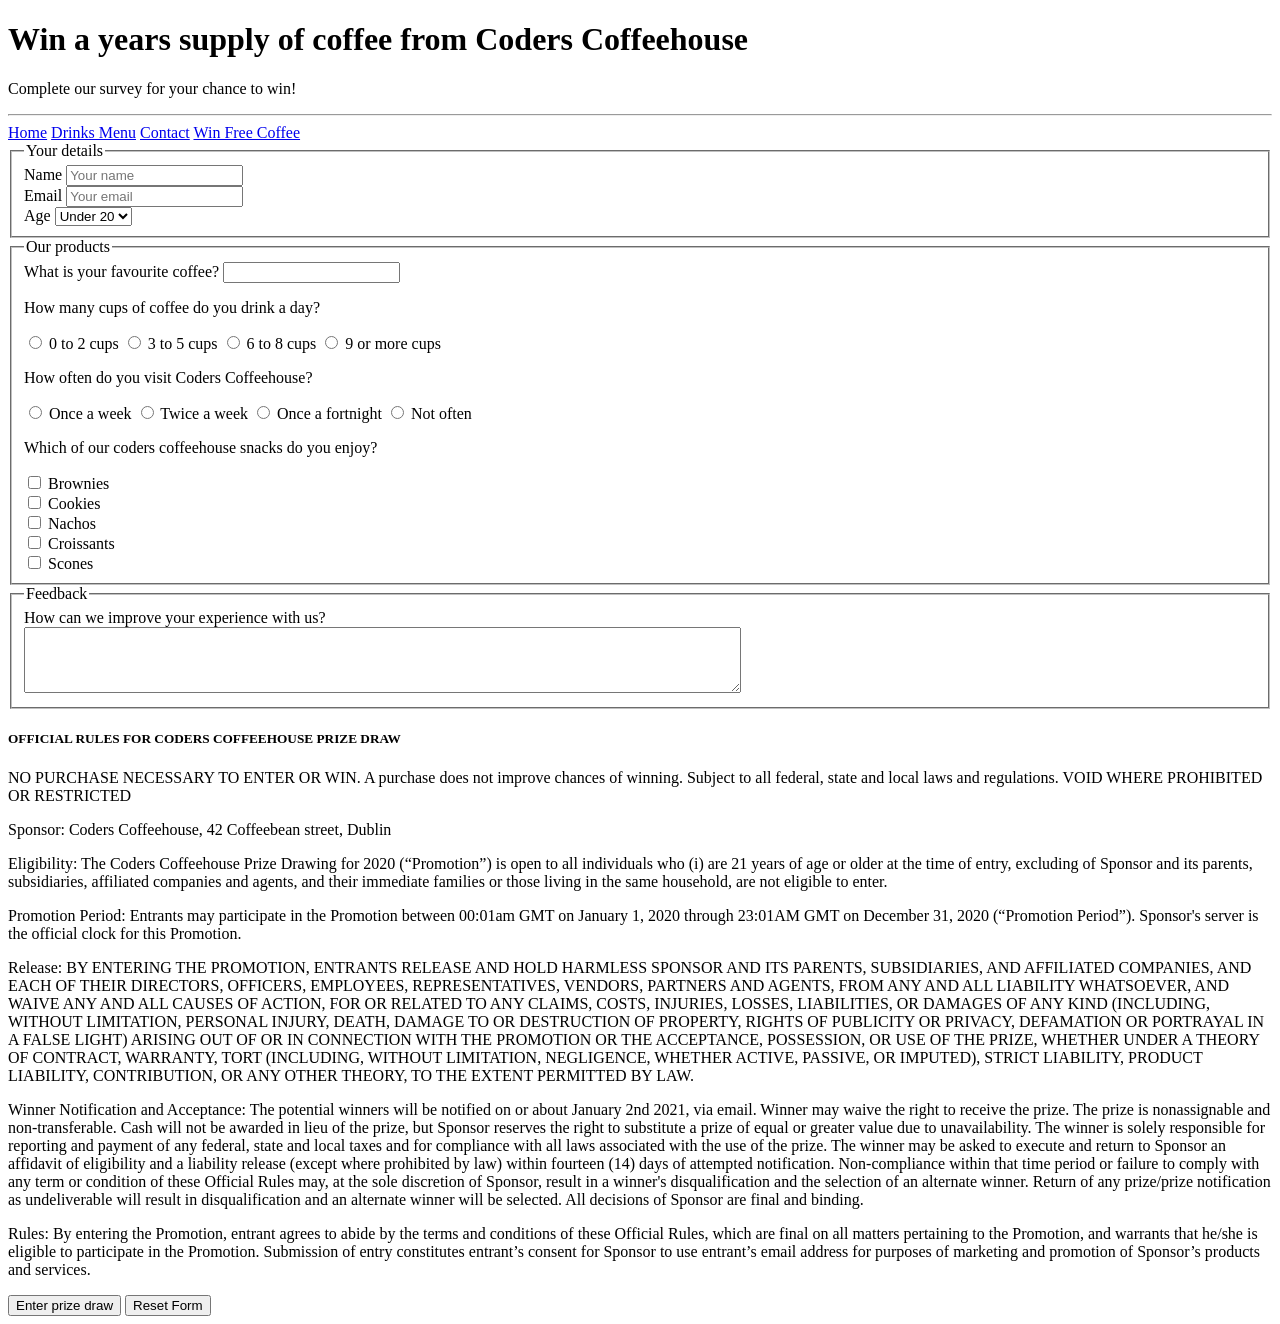
==== form.html @ e5b3a707 "add and populate form.html" ====
<!DOCTYPE html>
<html lang="en-US">

<head>
	<meta charset="UTF-8">
	<meta name="viewport" content="width=device-width, initial-scale=1.0">
	<meta name="description" content="Complete our survey for your chance to win a years supply of coffee from Coders Coffeehouse.">
	<meta name="keywords" content="coffeehouse, coffee, developers cafe, free wifi, dublin">
	<meta name="author" content="Coders Coffeehouse">
	<title>Win a years supply of coffee from Coders Coffeehouse</title>

	<link rel="stylesheet" href="style.css">

</head>

<body>
	<header class="form-page-header page-header text-center flex horizontal-center">
	    <div class="vertical-center">
	        <h1>Win a years supply of coffee from Coders Coffeehouse</h1>
		    <p>Complete our survey for your chance to win!</p>
	    </div>
	</header>
	
	<hr>
	
	<nav class="black-background text-center">
		<a href="index.html#home" aria-label="Go to the top of the page">Home</a>
		<a href="index.html#drinks" aria-label="Go to drinks menu section">Drinks Menu</a>
		<a href="index.html#contact" aria-label="Go to contact information section">Contact</a>
		<a href="form.html" aria-label="Fill in our survey for your chance to win free coffee">Win Free Coffee</a>
	</nav>
	
	<form action="https://formdump.codeinstitute.net" method="POST">

    	<fieldset>
    		<legend>Your details</legend>
            <div class="flex gap-20">
                <div>
        			<label for="name-field" class="block-label">Name</label>
        			<input id="name-field" type="text" name="full_name" placeholder="Your name" required>
        		</div>
        		<div>
        			<label for="email-field" class="block-label">Email</label>
        			<input id="email-field" type="email" name="email" placeholder="Your email" required>
        		</div>
                <div>
                    <label for="age" class="block-label">Age</label>
            		<select id="age" name="age" required>
            			<option value="under-20">Under 20</option>
            			<option value="20s">20-29</option>
            			<option value="30s">30-39</option>
            			<option value="40s">40-49</option>
            			<option value="50s">50-59</option>
            			<option value="60+">60+</option>
            		</select>
                </div>
            </div>
    		
    
    	</fieldset>

		
		<fieldset>
			<legend>Our products</legend>
			<div>
				<label for="fav-coffee" class="block-label">What is your favourite coffee?</label>
				<input id="fav-coffee" list="coffees" name="fav-coffee" required>
				<datalist id="coffees">
					<option value="Latte">
					<option value="Americano">
					<option value="Cappuccino">
					<option value="Espresso">
					<option value="Flat-white">
				</datalist>
			</div>

			<p>How many cups of coffee do you drink a day?</p>

			<input id="0-2cups-radio" name="cups-a-day" value="0-2cups" type="radio" required>
			<label for="0-2cups-radio">0 to 2 cups</label>

			<input id="3-5cups-radio" name="cups-a-day" value="3-5cups" type="radio" required>
			<label for="3-5cups-radio">3 to 5 cups</label>

			<input id="6-8cups-radio" name="cups-a-day" value="6-8cups" type="radio" required>
			<label for="6-8cups-radio">6 to 8 cups</label>

			<input id="9plus-cups-radio" name="cups-a-day" value="9plus-cups" type="radio" required>
			<label for="9plus-cups-radio">9 or more cups</label>

			<p>How often do you visit Coders Coffeehouse?</p>

			<input id="once-a-week" name="visit-frequency" value="once-a-week" type="radio" required>
			<label for="once-a-week">Once a week</label>

			<input id="twice-a-week" name="visit-frequency" value="twice-a-week" type="radio" required>
			<label for="twice-a-week">Twice a week</label>

			<input id="once-a-fortnight" name="visit-frequency" value="once-a-fortnight" type="radio" required>
			<label for="once-a-fortnight">Once a fortnight</label>

			<input id="not-often" name="visit-frequency" value="not-often" type="radio" required>
			<label for="not-often">Not often</label>

			<p>Which of our coders coffeehouse snacks do you enjoy?</p>
			<div>
				<input type="checkbox" id="brownies-checkbox" name="brownies">
				<label for="brownies-checkbox">Brownies</label>
			</div>
			<div>
				<input type="checkbox" id="cookies-checkbox" name="cookies">
				<label for="cookies-checkbox">Cookies</label>
			</div>
			<div>
				<input type="checkbox" id="nachos-checkbox" name="nachos">
				<label for="nachos-checkbox">Nachos</label>
			</div>
			<div>
				<input type="checkbox" id="croissants-checkbox" name="croissants">
				<label for="croissants-checkbox">Croissants</label>
			</div>
			<div>
				<input type="checkbox" id="scones-checkbox" name="scones">
				<label for="scones-checkbox">Scones</label>
			</div>	
		</fieldset>

		<fieldset>
			<legend>Feedback</legend>
			<label for="feedback" class="block-label">How can we improve your experience with us?</label>
			<br>
			<textarea id="feedback" rows="4" cols="87" name="feedback"></textarea>
		</fieldset>
        <div id="terms">
            <h5 class="underline">OFFICIAL RULES FOR CODERS COFFEEHOUSE PRIZE DRAW</h5>
            <p>NO PURCHASE NECESSARY TO ENTER OR WIN. A purchase does not improve chances
                of winning. Subject to all federal, state and local laws and regulations. VOID WHERE
                PROHIBITED OR RESTRICTED</p>
            <p><span class="bold">Sponsor: </span>Coders Coffeehouse, 42 Coffeebean street, Dublin</p>

            <p><span class="bold">Eligibility: </span>
                The Coders Coffeehouse Prize Drawing for 2020 (“Promotion”) is open to all individuals who (i) are 21
                years of age or older at the
                time of entry, excluding of Sponsor and its
                parents, subsidiaries, affiliated companies and agents, and their immediate families or those
                living in the same household, are not eligible to enter.</p>

            <p><span class="bold">Promotion Period: </span>
                Entrants may participate in the Promotion between 00:01am GMT on
                January 1, 2020 through 23:01AM GMT on December 31, 2020 (“Promotion Period”). Sponsor's
                server is the official clock for this Promotion.
            </p>

            <p><span class="bold">Release: </span>
                BY ENTERING THE PROMOTION, ENTRANTS RELEASE AND HOLD HARMLESS
                SPONSOR AND ITS PARENTS, SUBSIDIARIES, AND AFFILIATED COMPANIES, AND
                EACH OF THEIR DIRECTORS, OFFICERS, EMPLOYEES, REPRESENTATIVES,
                VENDORS, PARTNERS AND AGENTS, FROM ANY AND ALL LIABILITY WHATSOEVER,
                AND WAIVE ANY AND ALL CAUSES OF ACTION, FOR OR RELATED TO ANY CLAIMS,
                COSTS, INJURIES, LOSSES, LIABILITIES, OR DAMAGES OF ANY KIND (INCLUDING,
                WITHOUT LIMITATION, PERSONAL INJURY, DEATH, DAMAGE TO OR DESTRUCTION OF
                PROPERTY, RIGHTS OF PUBLICITY OR PRIVACY, DEFAMATION OR PORTRAYAL IN A
                FALSE LIGHT) ARISING OUT OF OR IN CONNECTION WITH THE PROMOTION OR THE
                ACCEPTANCE, POSSESSION, OR USE OF THE PRIZE, WHETHER UNDER A THEORY OF
                CONTRACT, WARRANTY, TORT (INCLUDING, WITHOUT LIMITATION, NEGLIGENCE,
                WHETHER ACTIVE, PASSIVE, OR IMPUTED), STRICT LIABILITY, PRODUCT LIABILITY,
                CONTRIBUTION, OR ANY OTHER THEORY, TO THE EXTENT PERMITTED BY LAW.
            </p>

            <p><span class="bold">Winner Notification and Acceptance: </span>
                The potential winners will be notified on or about
                January 2nd 2021, via email. Winner may waive the right to receive the prize. The prize is nonassignable
                and non-transferable. Cash will not be awarded in lieu of the prize, but Sponsor
                reserves the right to substitute a prize of equal or greater value due to unavailability. The winner
                is solely responsible for reporting and payment of any federal, state and local taxes and for
                compliance with all laws associated with the use of the prize. The winner may be asked to
                execute and return to Sponsor an affidavit of eligibility and a liability release (except where
                prohibited by law) within fourteen (14) days of attempted notification. Non-compliance within
                that time period or failure to comply with any term or condition of these Official Rules may, at
                the sole discretion of Sponsor, result in a winner's disqualification and the selection of an
                alternate winner. Return of any prize/prize notification as undeliverable will result in
                disqualification and an alternate winner will be selected. All decisions of Sponsor are final and
                binding.
            </p>

            <p><span class="bold">Rules: </span>
                By entering the Promotion, entrant agrees to abide by the terms and conditions of these
                Official Rules, which are final on all matters pertaining to the Promotion, and warrants that
                he/she is eligible to participate in the Promotion. Submission of entry constitutes entrant’s
                consent for Sponsor to use entrant’s email address for purposes of marketing and promotion of
                Sponsor’s products and services.
            </p>
        </div>

		<input type="submit" class="block-label" value="Enter prize draw">
		<input type="reset" value="Reset Form">

	</form>
	
</body>

</html>
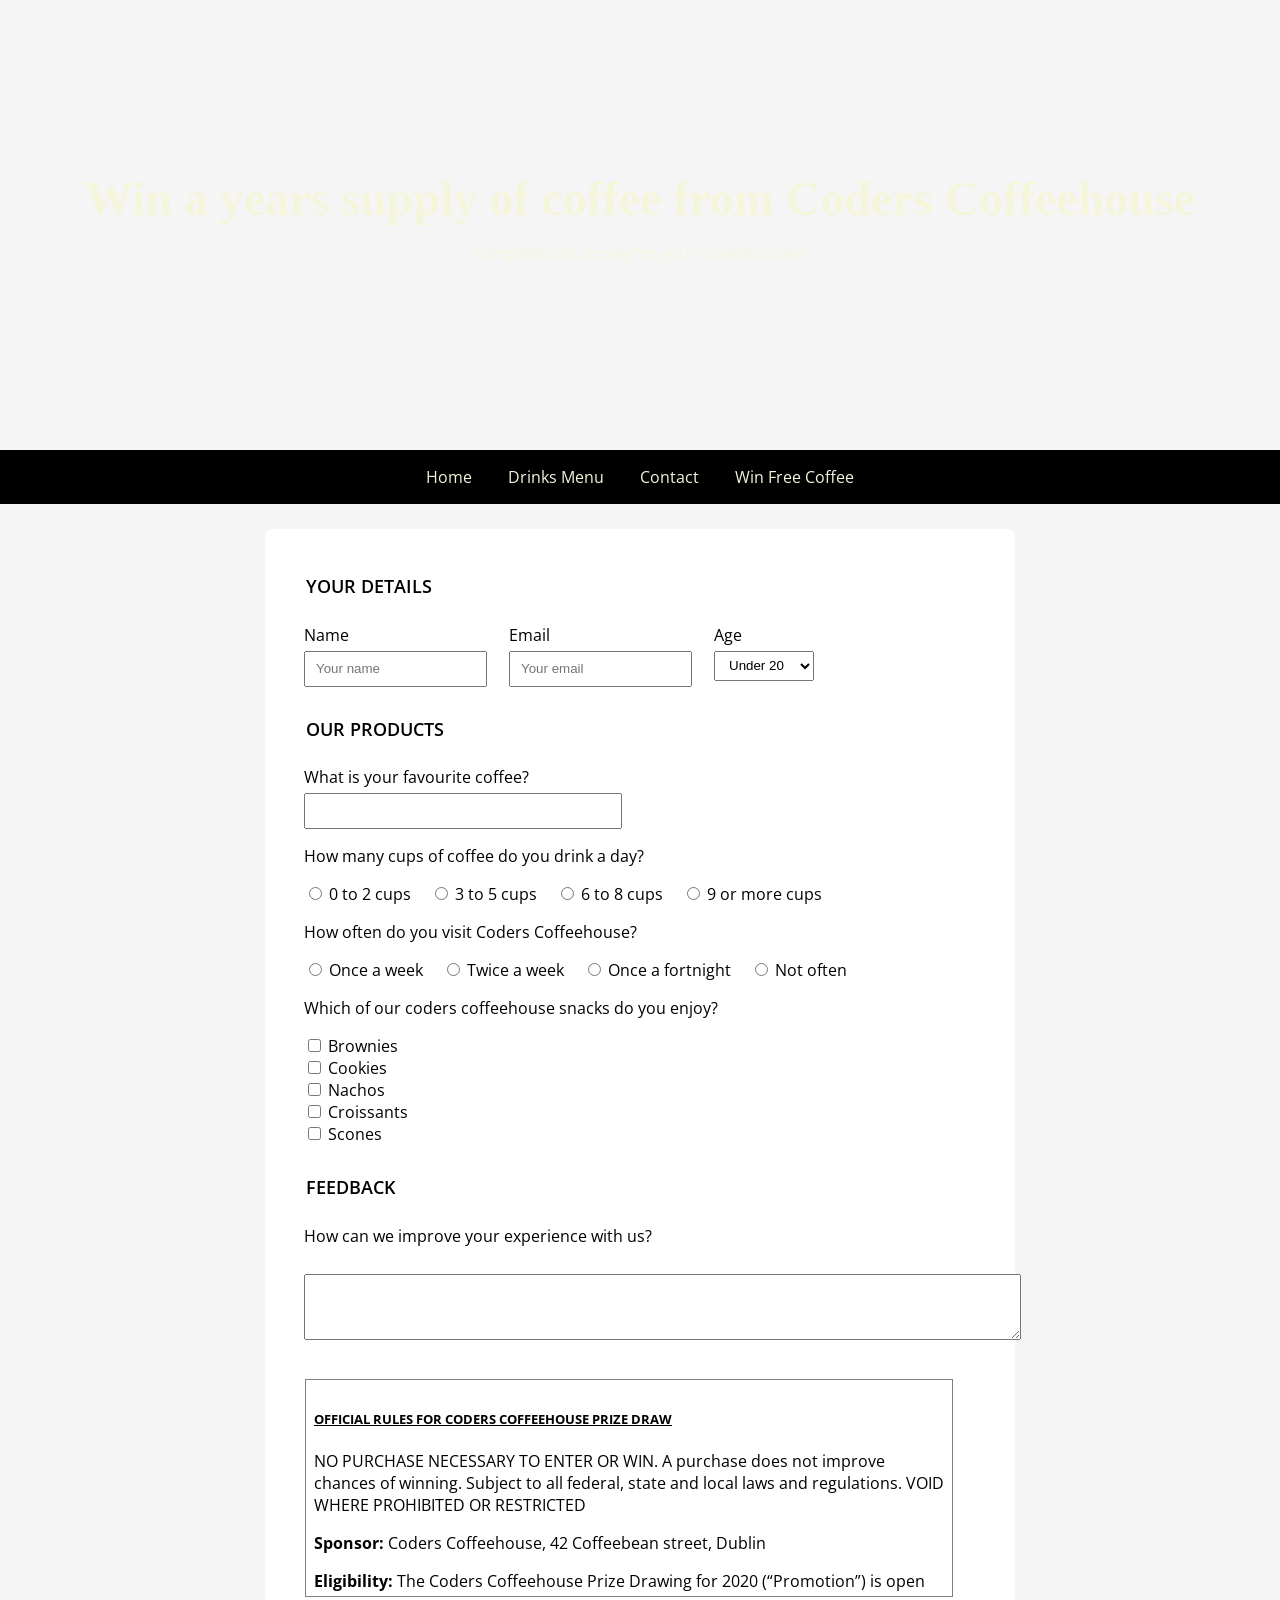
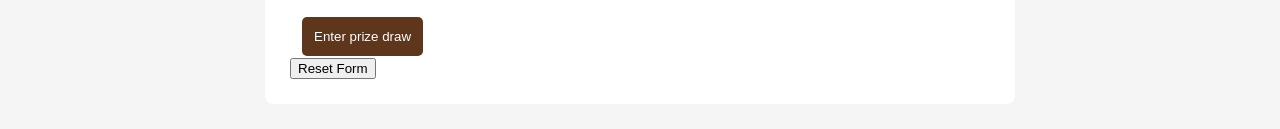
==== commit 4db31ede: "removed first line break from index and form.html" ====
--- a/form.html
+++ b/form.html
@@ -21,7 +21,7 @@
 	    </div>
 	</header>
 	
-	<hr>
+	
 	
 	<nav class="black-background text-center">
 		<a href="index.html#home" aria-label="Go to the top of the page">Home</a>
--- a/style.css
+++ b/style.css
@@ -0,0 +1,324 @@
+@import url('https://fonts.googleapis.com/css?family=Merienda+One|Open+Sans&display=swap');
+
+body {
+	font-family: 'Open Sans', Arial, sans-serif;
+	margin: 0;
+	background-color: whitesmoke;
+}
+
+h1,h2,h3 {
+	font-family: 'Merienda One', 'Brush Script MT', cursive;
+}
+
+h1 {
+	font-size: 3rem;
+	margin: 0;
+}
+
+h2 {
+	font-size: xx-large;
+}
+
+header {
+	color: beige;
+}
+
+header > p {
+	color: white;
+}
+
+header {
+	background-color: black;
+}
+
+#drinks {
+	padding: 1rem 0;
+	margin-bottom: 80px;
+	background: url('https://codeinstitute.s3-eu-west-1.amazonaws.com/CSSEssentials/coffee-beans.jpg') center center / cover no-repeat fixed;
+}
+
+.text-white {
+	color: #FFFFFF;
+}
+
+.black-background {
+    background-color: black;
+}
+
+#home {
+    background-image: url('https://codeinstitute.s3-eu-west-1.amazonaws.com/CSSEssentials/coffeehouse.jpg');
+}
+
+.page-header {
+	height: 50vh;
+	background: center 75% / cover no-repeat;
+}
+
+.form-page-header {
+	background-image: url('https://codeinstitute.s3-eu-west-1.amazonaws.com/CSSEssentials/table.jpg')
+}
+
+.text-center {
+    text-align: center;
+}
+
+.text-right {
+    text-align: right;
+}
+
+strong {
+	font-size: 1.3rem;
+}
+
+.text-uppercase {
+    text-transform: uppercase;
+}
+
+.underline {
+	text-decoration: underline;
+}
+
+nav {
+	padding: 1rem;
+}
+
+nav > a {
+	text-decoration: none;
+	color: beige;
+	margin: 1rem;
+}
+
+nav > a:hover {
+	color: silver;
+}
+
+.bold {
+	font-weight: bold;
+}
+
+small {
+	font-style: italic;
+}
+
+img {
+	border-radius: 8px;
+	width: 96%;
+	margin: 2%;
+}
+
+#coffee-box {
+	background-color: brown;
+    position: relative;
+    left: 70px;
+    top: -15px;
+}
+
+#tea-box {
+	background-color: #6f4e37;
+	position: relative;
+	z-index: 1;
+}
+
+#cold-drinks-box {
+	background-color: chocolate;
+    position: relative;
+    right: 70px;
+    top: -15px;
+}
+
+.one-third-width-column {
+    width: 33.33%;
+}
+
+.two-thirds-width-column {
+    width: 66.66%;
+}
+
+.reasons-box {
+	padding: 10px 5px 25px 5px;
+	border-radius: 8px;
+	width: 100%;
+	margin: 2%;
+	background-color: chocolate;
+    position: relative;
+    left: 20%;
+    top: 30px;
+}
+
+.drinks-box {
+	width: 33%;
+	margin: 1rem 0;
+	display: inline-block;
+}
+
+/* padding to allow for fixed footer */
+#contact {
+    margin-bottom: 50px;
+}
+
+.contact-boxes-container {
+    height: 270px;
+}
+
+.contact-box {
+    flex: 0 250px;
+    height: 250px;
+}
+
+th,
+td {
+    border-bottom: 1px solid black;
+}
+
+ul {
+	padding: 0;
+}
+
+#reasons li {
+    margin-top: 5%;
+}
+
+a:hover {
+	text-decoration: none;
+	color: chocolate;
+}
+
+footer {
+	background-color: #6f4e37;
+	padding: 1em;
+	text-align: center;
+    width: 100%;
+    position: fixed;
+    bottom: 0;
+    right: 0;
+	z-index: 3;
+}
+
+footer > span {
+	color: silver;
+}
+
+footer > a {
+	color: beige;
+	text-decoration: none;
+	padding: 0 15px;
+	font-size: 0.8rem;
+}
+
+footer > p {
+	color: silver;
+}
+
+fieldset {
+	border: none;
+	margin-top: 20px;
+}
+
+input[type=submit] {
+	margin-top: 20px;
+	margin-left: 0.75rem;
+	padding: 0.75rem;
+	background-color: #5e361b;
+	color: white;
+	border: none;
+	border-radius: 5px;
+}
+
+input[type=text],
+input[type=email],
+input[list=coffees] {
+    height: 30px;
+    width: 90%;
+    padding-left: 10px;
+	margin: 0 auto;
+}
+
+/* overrides css above */
+input[list=coffees] {
+    width: 45%;
+}
+
+select {
+    height: 30px;
+    width: 100px;
+    padding-left: 10px;
+}
+
+form {
+	width: 700px;
+	padding: 25px;
+	border-radius: 8px;
+	margin: 25px auto;
+	background-color: white;
+}
+
+.block-label {
+	display: block;
+}
+
+legend {
+	font-size: large;
+	font-weight: 600;
+	text-transform: uppercase;
+	margin: 20px 0 10px 0;
+}
+
+label {
+    margin: 10px 15px 5px 0;
+}
+
+.checkboxes-box div {
+    margin-top: 15px;
+}
+
+#reasons li {
+    margin-top: 5%;
+}
+
+#terms {
+    height: 200px;
+    width: 90%;
+    padding: 0.5rem;
+    margin: 1.5rem 0 0 15px;
+    border: 1px solid grey;
+    overflow: scroll;
+}
+
+/* map */
+#map-wrapper {
+
+    height: 300px;
+    margin-bottom: 55px;
+}
+
+#map {
+    height: 100%;
+    width: 100%;
+    border: none;
+}
+
+/* FLEXBOX CLASSES */
+
+.flex {
+    display: flex;
+}
+
+.horizontal-center {
+    justify-content: center;
+}
+
+.vertical-center {
+    align-self: center;
+}
+
+.vertical-bottom {
+    align-self: flex-end;
+}
+
+.last {
+    order: 1;
+}
+
+.gap-20 {
+    gap: 20px;
+}
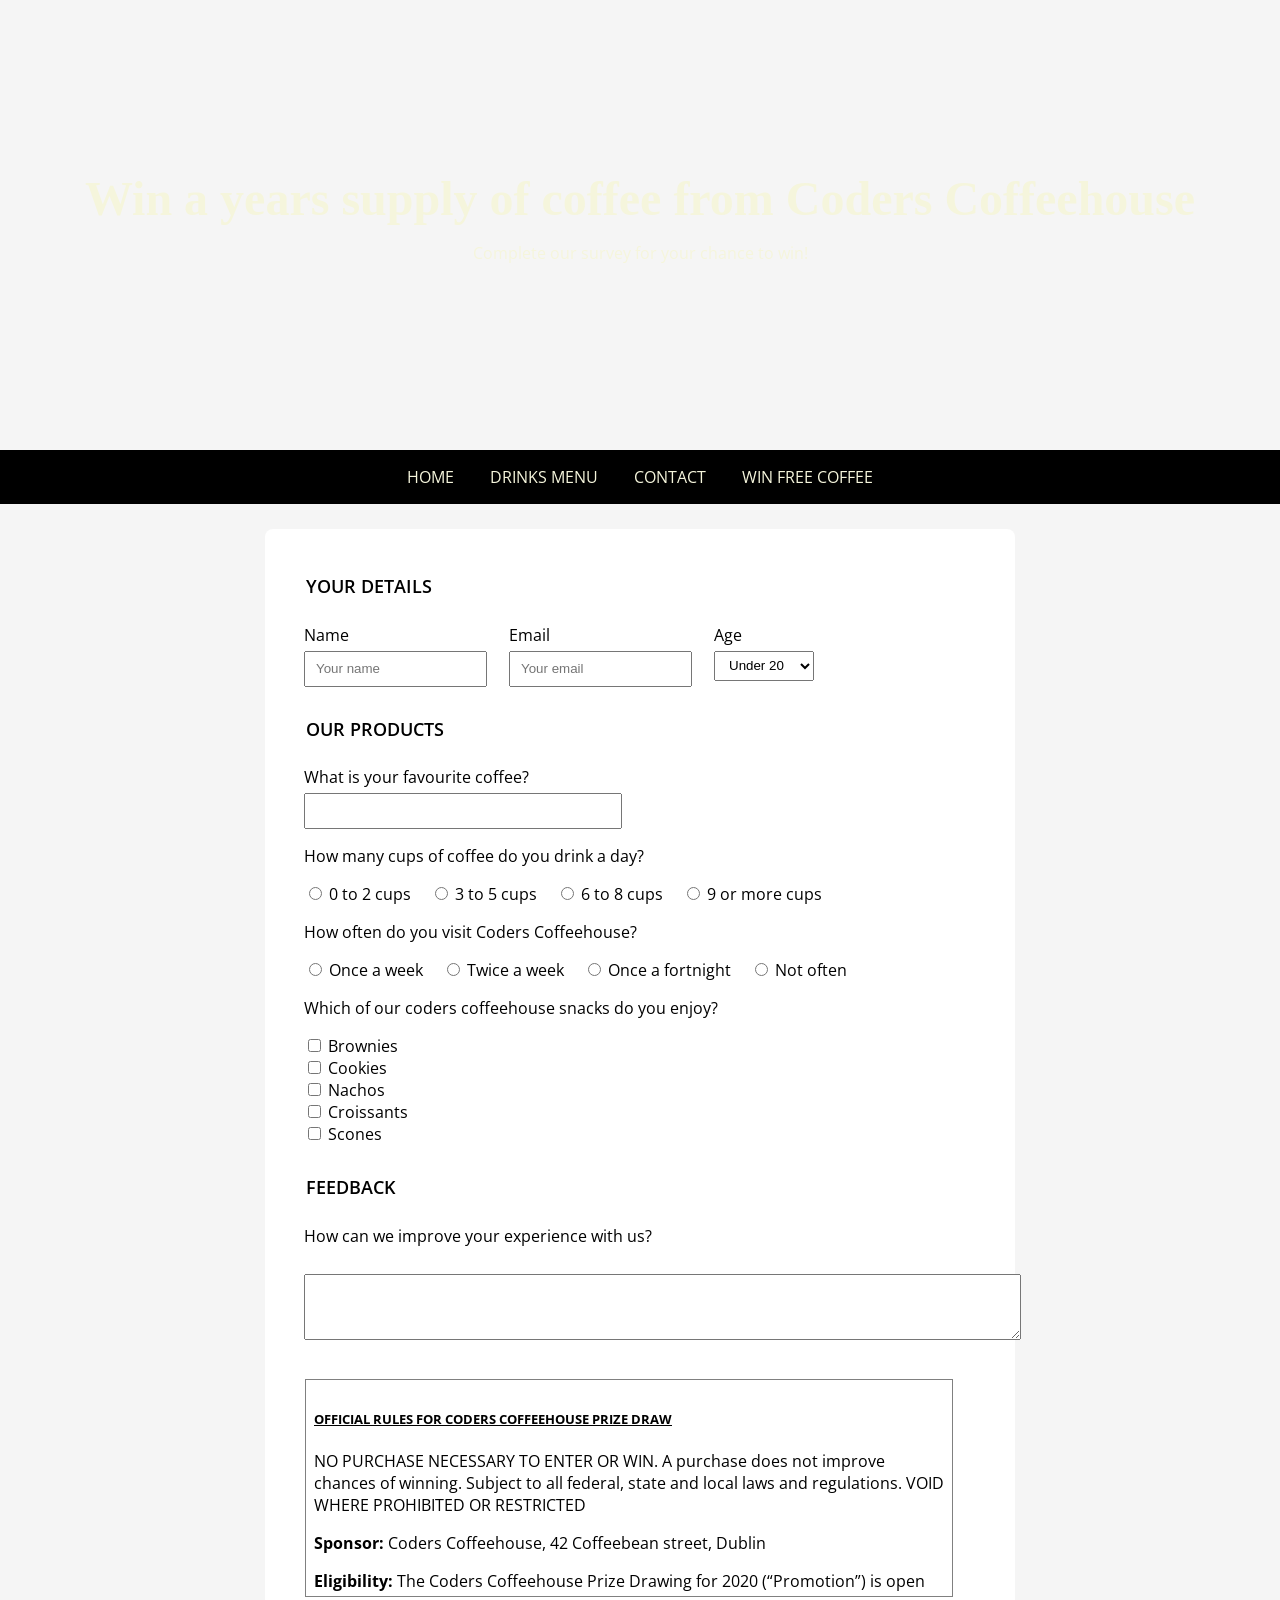
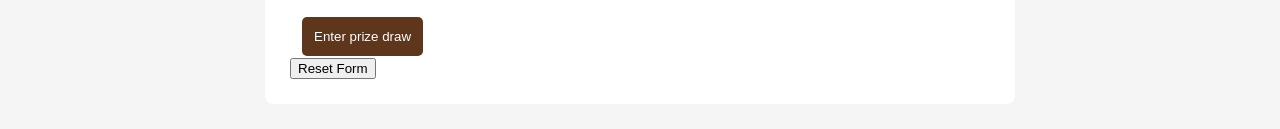
==== commit e225f21f: "add text uppercase class to form navbar" ====
--- a/form.html
+++ b/form.html
@@ -23,7 +23,7 @@
 	
 	
 	
-	<nav class="black-background text-center">
+	<nav class="black-background text-center text-uppercase">
 		<a href="index.html#home" aria-label="Go to the top of the page">Home</a>
 		<a href="index.html#drinks" aria-label="Go to drinks menu section">Drinks Menu</a>
 		<a href="index.html#contact" aria-label="Go to contact information section">Contact</a>
